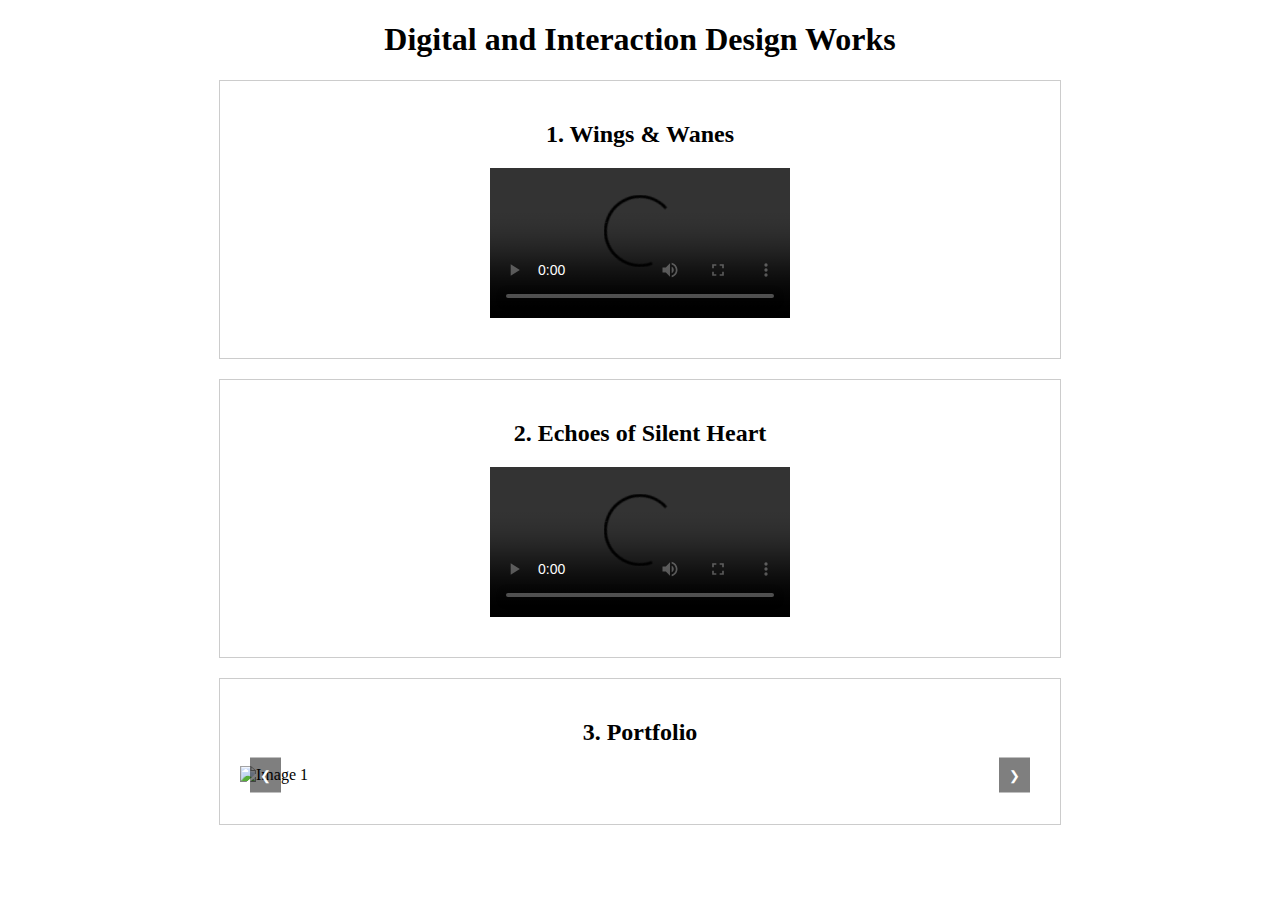
==== projects.html @ 8ba25e7e "Add files via upload" ====
<!DOCTYPE html>
<html lang="en">
<head>
    <meta charset="UTF-8">
    <meta name="viewport" content="width=device-width, initial-scale=1.0">
    <title>Digital and Interaction Design Works</title>
    <link rel="stylesheet" href="styles.css">
</head>
<body>
    <header class="center-text">
        <h1>Digital and Interaction Design Works</h1>
    </header>

    <main>
        <div class="container">
            <h2 class="center-text">1. Wings & Wanes</h2> 
            <div class="video-container">
                <video controls>
                    <source src="videos/wings_wanes_interaction.mp4" type="video/mp4">
                    您的浏览器不支持视频标签。
                </video>
            </div>
        </div>

        <div class="container">
            <h2 class="center-text">2. Echoes of Silent Heart</h2>
            <div class="video-container">
                <video controls>
                    <source src="videos/echoes_of_silent_heart.mp4" type="video/mp4">
                    您的浏览器不支持视频标签。
                </video>
            </div>
        </div>

        <div class="container">
            <h2 class="center-text">3. Portfolio</h2>
            <div class="carousel">
                <button class="prev" onclick="changeSlide(-1)">&#10094;</button>
                <div class="carousel-inner">
                    <img class="carousel-item" src="images/image1.jpg" alt="Image 1">
                    <img class="carousel-item" src="images/image2.jpg" alt="Image 2">
                    <img class="carousel-item" src="images/image3.jpg" alt="Image 3">
                </div>
                <button class="next" onclick="changeSlide(1)">&#10095;</button>
            </div>
        </div>
    </main>

    <script src="scripts.js"></script>
</body>
</html>
---- styles.css ----
/* styles.css */
<style>
body {
    font-family: Arial, sans-serif;
    margin: 0;
    background-color: #f0f0f0;
}
.center-text {
    text-align: center;
}
.container {
    max-width: 800px;
    margin: 20px auto;
    padding: 20px;
    background-color: #fff;
    border: 1px solid #ccc;
}
.video-container {
    display: flex;
    justify-content: center;
    align-items: center;
    margin: 20px 0;
}
.video-container video {
    max-width: 100%;
    height: auto;
}
.carousel {
    position: relative;
    margin: 20px 0;
    max-width: 100%;
}
.carousel-inner {
    display: flex;
    overflow: hidden;
}
.carousel-item {
    min-width: 100%;
    transition: transform 0.5s ease;
}
.carousel button {
    position: absolute;
    top: 50%;
    transform: translateY(-50%);
    background-color: rgba(0, 0, 0, 0.5);
    color: white;
    border: none;
    cursor: pointer;
    padding: 10px;
    z-index: 1;
}
.carousel .prev {
    left: 10px;
}
.carousel .next {
    right: 10px;
}
</style>
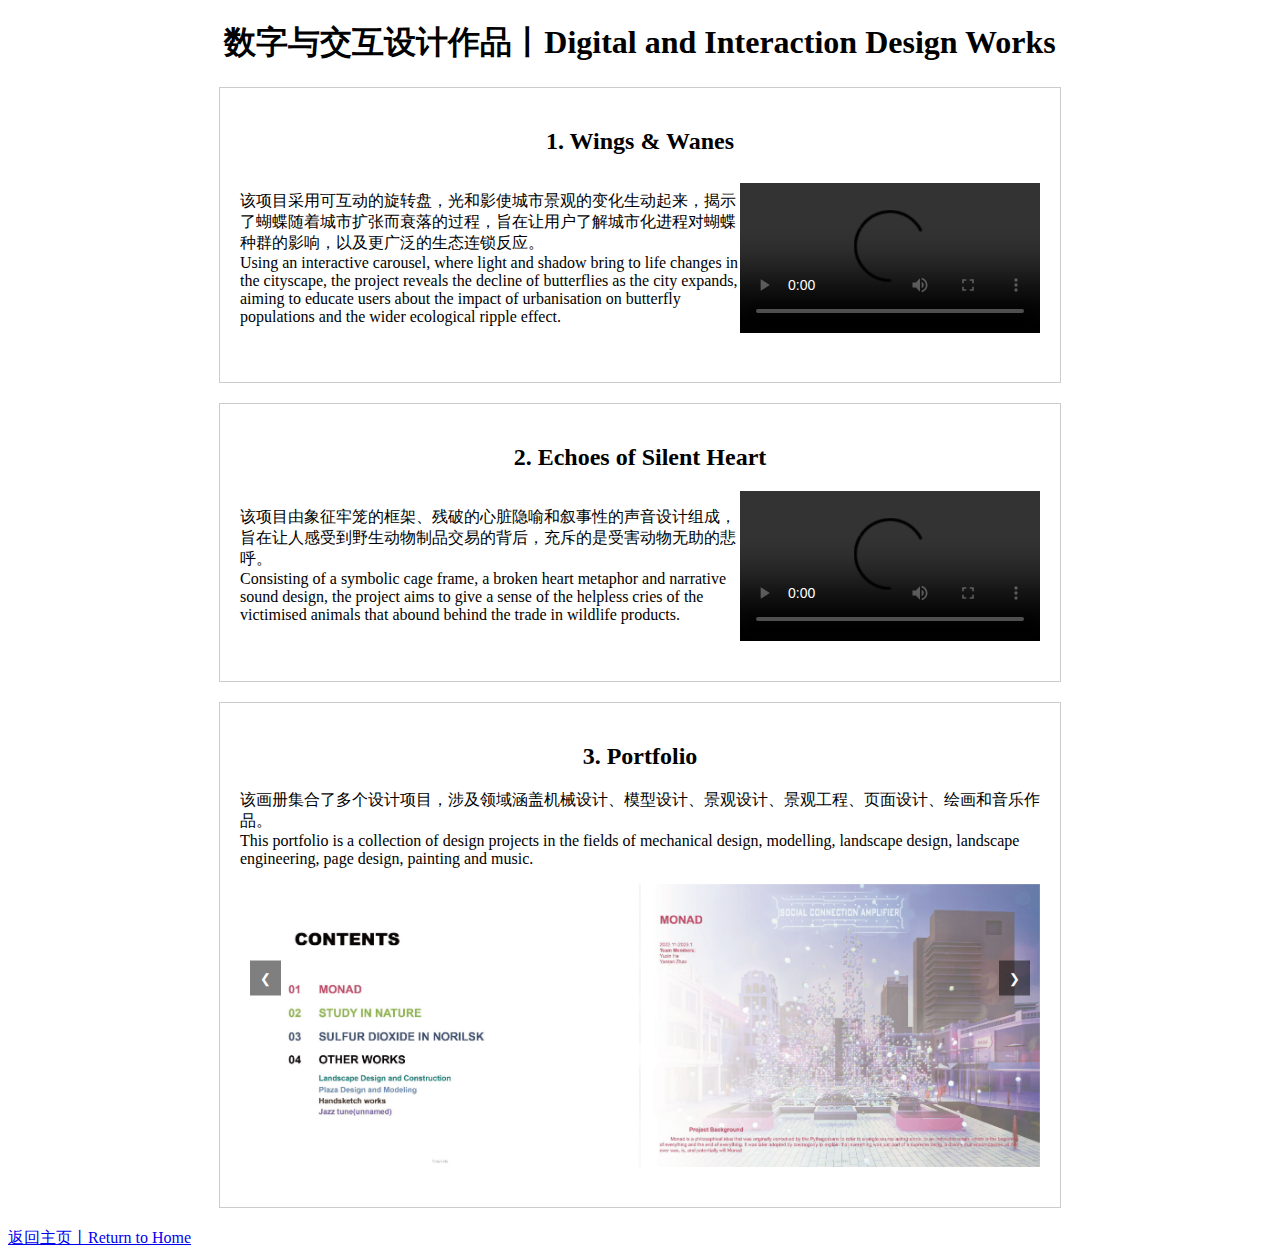
==== commit a6245f82: "Update projects.html" ====
--- a/projects.html
+++ b/projects.html
@@ -8,13 +8,15 @@
 </head>
 <body>
     <header class="center-text">
-        <h1>Digital and Interaction Design Works</h1>
+        <h1>数字与交互设计作品丨Digital and Interaction Design Works</h1>
     </header>
 
     <main>
         <div class="container">
             <h2 class="center-text">1. Wings & Wanes</h2> 
             <div class="video-container">
+                <p class="video-description" style="text-align: left;">该项目采用可互动的旋转盘，光和影使城市景观的变化生动起来，揭示了蝴蝶随着城市扩张而衰落的过程，旨在让用户了解城市化进程对蝴蝶种群的影响，以及更广泛的生态连锁反应。<br>
+                    Using an interactive carousel, where light and shadow bring to life changes in the cityscape, the project reveals the decline of butterflies as the city expands, aiming to educate users about the impact of urbanisation on butterfly populations and the wider ecological ripple effect.</p>
                 <video controls>
                     <source src="videos/wings_wanes_interaction.mp4" type="video/mp4">
                     您的浏览器不支持视频标签。
@@ -25,6 +27,8 @@
         <div class="container">
             <h2 class="center-text">2. Echoes of Silent Heart</h2>
             <div class="video-container">
+                <p class="video-description" style="text-align: left;">该项目由象征牢笼的框架、残破的心脏隐喻和叙事性的声音设计组成，旨在让人感受到野生动物制品交易的背后，充斥的是受害动物无助的悲呼。<br>
+                    Consisting of a symbolic cage frame, a broken heart metaphor and narrative sound design, the project aims to give a sense of the helpless cries of the victimised animals that abound behind the trade in wildlife products.</p>
                 <video controls>
                     <source src="videos/echoes_of_silent_heart.mp4" type="video/mp4">
                     您的浏览器不支持视频标签。
@@ -35,17 +39,39 @@
         <div class="container">
             <h2 class="center-text">3. Portfolio</h2>
             <div class="carousel">
+                <p class="carousel-description" style="text-align: left;">该画册集合了多个设计项目，涉及领域涵盖机械设计、模型设计、景观设计、景观工程、页面设计、绘画和音乐作品。<br>
+                    This portfolio is a collection of design projects in the fields of mechanical design, modelling, landscape design, landscape engineering, page design, painting and music.</p>
                 <button class="prev" onclick="changeSlide(-1)">&#10094;</button>
                 <div class="carousel-inner">
-                    <img class="carousel-item" src="images/image1.jpg" alt="Image 1">
+                    <img class="carousel-item active" src="images/image1.jpg" alt="Image 1">
                     <img class="carousel-item" src="images/image2.jpg" alt="Image 2">
                     <img class="carousel-item" src="images/image3.jpg" alt="Image 3">
+                    <img class="carousel-item" src="images/image4.jpg" alt="Image 4">
+                    <img class="carousel-item" src="images/image5.jpg" alt="Image 5">
+                    <img class="carousel-item" src="images/image6.jpg" alt="Image 6">
+                    <img class="carousel-item" src="images/image7.jpg" alt="Image 7">
+                    <img class="carousel-item" src="images/image8.jpg" alt="Image 8">
+                    <img class="carousel-item" src="images/image9.jpg" alt="Image 9">
+                    <img class="carousel-item" src="images/image10.jpg" alt="Image 10">
+                    <img class="carousel-item" src="images/image11.jpg" alt="Image 11">
+                    <img class="carousel-item" src="images/image12.jpg" alt="Image 12">
+                    <img class="carousel-item" src="images/image13.jpg" alt="Image 13">
+                    <img class="carousel-item" src="images/image14.jpg" alt="Image 14">
+                    <img class="carousel-item" src="images/image15.jpg" alt="Image 15">
+                    <img class="carousel-item" src="images/image16.jpg" alt="Image 16">
+                    <img class="carousel-item" src="images/image17.jpg" alt="Image 17">
+                    <img class="carousel-item" src="images/image18.jpg" alt="Image 18">
                 </div>
                 <button class="next" onclick="changeSlide(1)">&#10095;</button>
             </div>
         </div>
     </main>
 
+    <footer class="center-align">
+        <a href="index.html" class="return-button">返回主页丨Return to Home</a>
+    </footer>
+
     <script src="scripts.js"></script>
 </body>
 </html>
+
